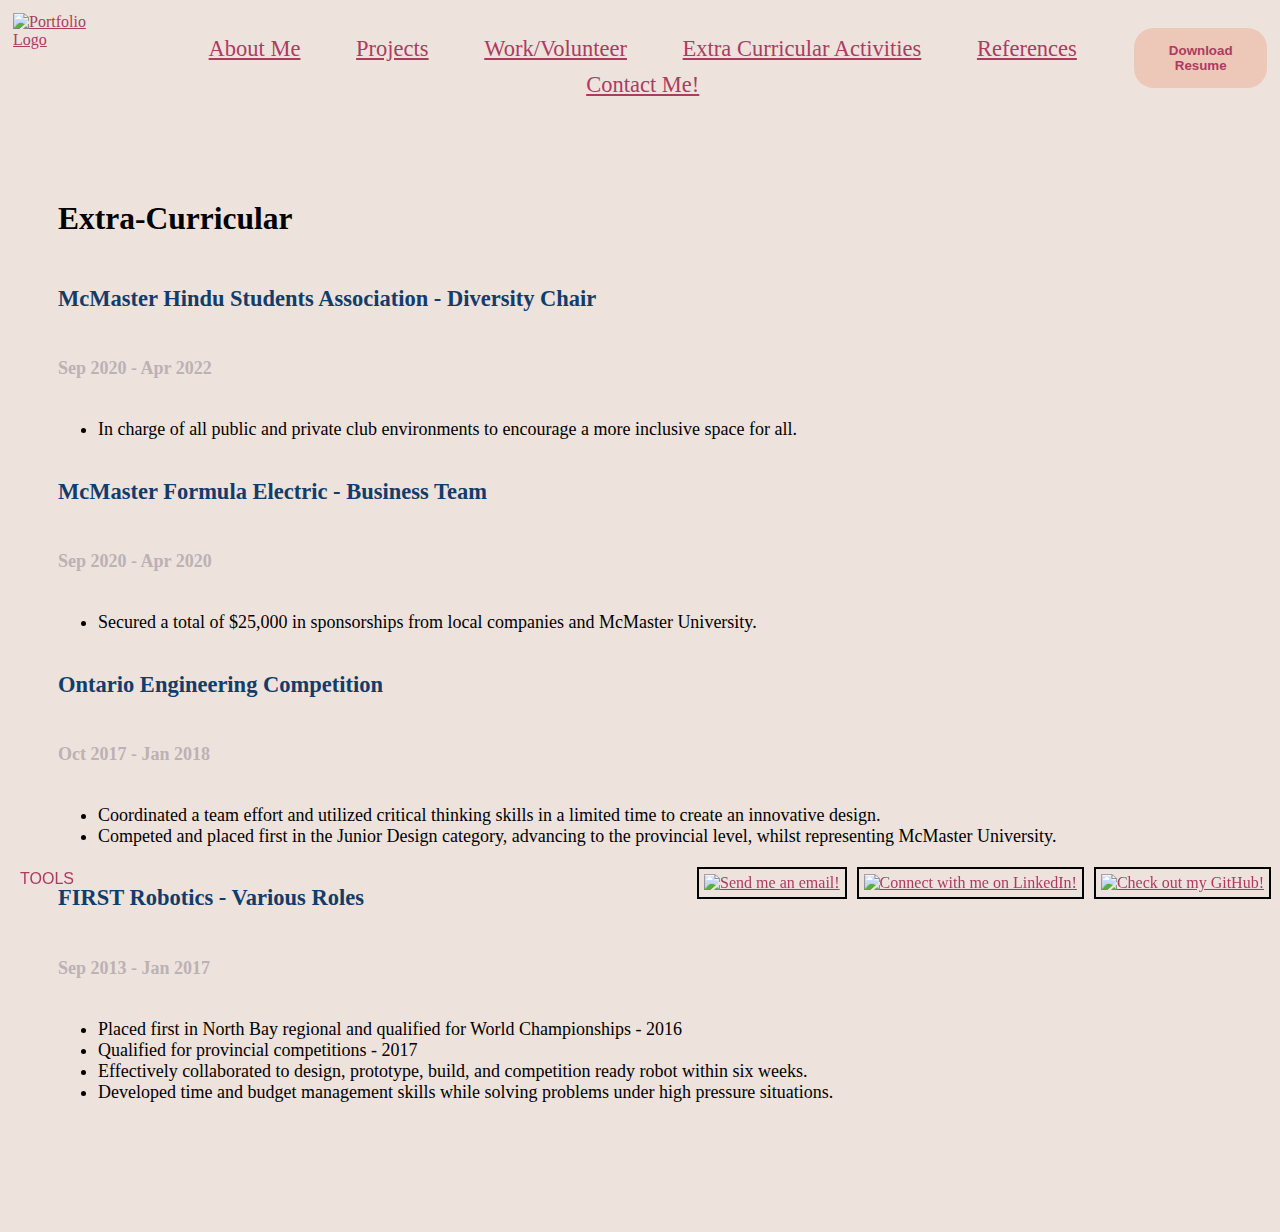
==== Clubs.html @ 68bcbb92 "Add files via upload" ====
<!DOCTYPE html>
<html lang="en">
<head>
    <meta charset="UTF-8">
    <title>Extra Curricular</title>
    <link href="Stylesheet.css" rel="stylesheet" type="text/css">
    <script type="text/javascript" src="https://code.jquery.com/jquery-3.2.1.js"></script>
</head>

<header>
    <div class="topnav">
        <a href="Home.html" id="logo-link"><img alt="Portfolio Logo" id="logo" src="images/Logo.png"></a>
        <ul class="nav-links">
            <li><a href="Home.html">About Me</a></li>
            <li><a href="Projects.html">Projects</a></li>
            <li><a href="Work.html">Work/Volunteer</a></li>
            <li><a href="Clubs.html">Extra Curricular Activities</a></li>
            <li><a href="References.html">References</a></li>
            <li><a href="Contact.html">Contact Me!</a></li>
        </ul>
        <div class="topnav-right">
            <a download href="documents/Mumuxu_Resume_2022.pdf">
                <button id="download-resume-btn">Download Resume</button>
            </a>
        </div>
    </div>
</header>

<body>
<div class="container-clubs">
    <h2>Extra-Curricular</h2>

    <h3 class="activityTitle">McMaster Hindu Students Association - Diversity Chair</h3>
    <h4 class="date">Sep 2020 - Apr 2022</h4>
    <ul>
        <li>In charge of all public and private club environments to encourage a more inclusive space for all.</li>
    </ul>

    <h3 class="activityTitle">McMaster Formula Electric - Business Team</h3>
    <h4 class="date">Sep 2020 - Apr 2020</h4>
    <ul>
        <li>Secured a total of $25,000 in sponsorships from local companies and McMaster University.</li>
    </ul>

    <h3 class="activityTitle">Ontario Engineering Competition</h3>
    <h4 class="date">Oct 2017 - Jan 2018</h4>
    <ul>
        <li>Coordinated a team effort and utilized critical thinking skills in a limited time to create an innovative
            design.
        </li>
        <li>Competed and placed first in the Junior Design category, advancing to the provincial level, whilst
            representing
            McMaster University.
        </li>
    </ul>

    <h3 class="activityTitle">FIRST Robotics - Various Roles</h3>
    <h4 class="date">Sep 2013 - Jan 2017</h4>
    <ul>
        <li>Placed first in North Bay regional and qualified for World Championships - 2016</li>
        <li>Qualified for provincial competitions - 2017</li>
        <li>Effectively collaborated to design, prototype, build, and competition ready robot within six weeks.</li>
        <li>Developed time and budget management skills while solving problems under high pressure situations.</li>
    </ul>
</div>

<div class="tools">
    <div class="label">Tools</div>
    <div class="spacer"></div>
    <div class="tools-item"><span onclick="scrollTop()">Scroll to top</span></div>
    <div class="tools-item"><span onclick="theme()">Surprise!</span></div>
    <div class="tools-item"><span onclick="search()">Search</span></div>
    <div class="tools-item"><label for="key"></label><input id="key" placeholder="Search..."></div>
</div>

<script src="unit5-tools.js"></script>

</body>

<div class="bottomnav">
    <a href="mailto: mumuxu1101@gmail.com"><img alt="Send me an email!" class="icon" height="50"
                                                src="images/email_black_24dp.svg"
                                                width="50"></a>
    <a href="https://www.linkedin.com/in/mumuxu-shah-0a2991149/"><img alt="Connect with me on LinkedIn!"
                                                                      class="icon"
                                                                      height="50" src="images/linked-in-icon-2.jpg"
                                                                      width="50"></a>
    <a href="https://github.com/mumuxus"><img alt="Check out my GitHub!" class="icon" height="50"
                                              src="images/github_logo.jpg"
                                              width="70"></a>
</div>
</html>
---- Stylesheet.css ----
/*Color themes referenced from: https://visme.co/blog/website-color-schemes/ Made by various creators*/
:root {
    --background-color-1: #EEE2DC;
    --background-color-2: #EDC7B7;
    --contrast-color: #BAB2B5;
    --color-1: #AC3B61;
    --color-2: #123C69;
}

.theme-1 {
    --background-color-1: #EAE7DC;
    --background-color-2: #D8C3A5;
    --contrast-color: #8E8D8A;
    --color-1: #E98074;
    --color-2: #E85A4F;
}

.theme-2 {
    --background-color-1: #88BDBC;
    --background-color-2: #254E58;
    --contrast-color: #112D32;
    --color-1: #4F4A41;
    --color-2: #6E6658;
}

.theme-3 {
    --background-color-1: #F7F9FB;
    --background-color-2: #8FC1E3;
    --contrast-color: #667864;
    --color-1: #5085A5;
    --color-2: #31708E;
}

.theme-4 {
    --background-color-1: #F172A1;
    --background-color-2: #E64398;
    --contrast-color: #A1CED1;
    --color-1: #F0EBF4;
    --color-2: #B39BC8;
}

.theme-5 {
    --background-color-1: #FBE8A6;
    --background-color-2: #F4976C;
    --contrast-color: #303C6C;
    --color-1: #B4DFE5;
    --color-2: #D2FDFF;
}

.theme-6 {
    --background-color-1: #3B8BEB;
    --background-color-2: #B23850;
    --contrast-color: #E7E3D4;
    --color-1: #C4DBF6;
    --color-2: #8590AA;
}

/*---------------------General Stylesheet For All Pages-------------------------------------------*/
body {
    background-color: var(--background-color-1);
    height: 100%;
    overflow: auto;
}

/* Changing the link attribute using a pseudo-selector to turn a different color after a link
is clicked. Normally this would happen anyway but we are changing it to fit our color scheme */
a:link {
    color: var(--color-1);
}

a:visited {
    color: var(--color-2);
}

/* In this next part we create the css styling for the upper and bottom navigation bars.*/
#logo {
    height: 130px;
    width: auto;
    padding: 5px;
}

.topnav {
    /*position: sticky;*/
    /*top: 0;*/
    display: flex; /*Wherever possible we try to use a flexbox to make our page more responsive*/
    justify-content: space-between;
    align-content: center;
    min-width: 100vh;
}

.nav-links {
    list-style: none;
    color: var(--color-1);
    text-align: center;
    font-size: 2.5vh; /*Similarly we try and stick to vh for text sizing because it is responsive to different screen sizes*/
}

.nav-links li {
    display: inline-block;
    padding: 5px 25px;
}

.nav-links li a {
    transition: all 0.3s ease 0s;
    color: var(--color-1);
}

/*Here we incorporate our first animation to change the color and font-weight of our nav links upon the hover of a user's mouse*/
.nav-links li a:hover {
    color: var(--color-2);
    font-weight: bold;
}

#download-resume-btn {
    padding: 15px 15px;
    margin: 20px 5px;
    /*background-color: rgba(237, 199, 183, 1); !*we use the rgba option here so we can control the opacity of our color for more hover animations*!*/
    background-color: var(--background-color-2);
    color: var(--color-1); /*we had a set color scheme for this site and we decorate every element according to that*/
    font-weight: bold;
    border: none;
    border-radius: 20px;
    cursor: pointer;
    transition: all 0.25s ease 0s;
}

#download-resume-btn:hover {
    /*background-color: rgba(237, 199, 183, 0.6);*/
    background-color: var(--background-color-1);
    color: var(--color-2);
    text-decoration-line: underline;
    font-weight: bolder;
    font-size: medium;
}

.bottomnav {
    position: sticky;
    bottom: 0;
    display: flex;
    justify-content: flex-end;
    gap: 8px;
    width: 100%;
    /*min-width: 100vh;*/
    /*float: right;*/
}

.icon {
    border: 2px solid black;
    padding: 5px;
    margin: 1px;
}

.icon:hover {
    background-color: var(--background-color-2);
    border: none;
}

/* Code Reference for Folding Menu: https://codepen.io/animatedcreativity/pen/wOqBQr?editors=0100 By: Animated Creativity*/
.tools { /*style for parent div of tools menu does nothing to effect transitions*/
    text-transform: uppercase;
    font-family: 'Lato', sans-serif;
    color: var(--color-1);
    display: inline-block;
    cursor: pointer;
    cursor-events: none;
    position: sticky;
    bottom: 10px;
    left: 20px;
}

.tools:hover {
    cursor-events: all; /*basically is just changing the cursor when hovered over the span TOOlS*/
}

.label {
    display: inline-block;
    cursor: pointer;
    cursor-events: all;
}

.label:hover {
    color: var(--color-2);
}

.spacer { /*styling for the line, this is when animations start*/
    display: inline-block;
    width: 80px;
    margin: 0 15px;
    vertical-align: middle;
    cursor: pointer;
    position: relative;
}

.spacer:before {
    content: "";
    position: absolute;
    border-bottom: 1px solid var(--contrast-color);
    height: 1px;
    width: 0%;
    transition: width 0.25s ease;
    transition-delay: 7s;
}

.tools-item {
    position: relative;
    display: inline-block;
    margin-right: 30px;
    top: 10px;
    opacity: 0;
    transition: opacity 0.8s ease, top 0.8s ease;
    transition-delay: 7s;
}

.tools span {
    transition: color 0.5s ease;
    transition-delay: 0s;
}

.tools-item:hover span {
    color: var(--color-2);
    transition-delay: 0s;
}

.tools:hover .spacer:before {
    width: 100%;
    transition-delay: 0s;
}

.tools:hover .tools-item {
    opacity: 1;
    top: 0px;
    transition-delay: 0s;
}

/*---------------------Home.html Stylesheet-----------------------------------------------*/
.container-home {
    display: flex;
    align-items: center;
    justify-content: space-evenly;
    flex-direction: row;
    text-align: center;
    min-height: 70vh;
    min-width: 100vh;
    padding: 25px;
}

#portrait {
    width: 485px;
    max-width: 100%;
    height: auto;

    order: 1;
    flex: 1 1 initial;
}

#intro {
    max-width: 500px;
    overflow: auto;
    text-align: center;
    font-size: 2.25vh;
    font-family: sans-serif;

    order: 2;
    flex: 1 1 initial;
}

#hiMessage_span {
    /*color: darkgoldenrod;*/
    color: var(--color-2);
    font-weight: bold;
    transition: all 0.4s ease 0.2s;
}

#hiMessage_span:Hover {
    color: var(--contrast-color);
    text-decoration-line: underline;
}

/*---------------------Projects.html Stylesheet-------------------------------------------*/
.container-proj1 {
    margin: 20px 50px;
    display: grid; /*Since our project page has a more complex layout we style the different project blocks using Grid*/
    grid-template-columns: 400px 900px;
    grid-template-rows: 100px 480px 50px;
    grid-template-areas:
    "title slides"
    "body slides"
    "switch slides";
}

#proj1-title {
    color: var(--color-2);
    grid-area: title;

}

.container-proj1 p {
    grid-area: body;
    text-align: justify;
    font-size: 1.7vh;
    font-stretch: expanded;
    font-family: sans-serif;
}

#btn-proj1 {
    grid-area: switch; /*we added two selectors to this element, one to style it with the rest of the page buttons and the other to position this specific button in its grid*/
}

.download-btn {
    padding: 15px 15px;
    /*background-color: rgba(234, 187, 172, 1);*/
    background-color: var(--background-color-2);
    color: var(--color-2);
    font-weight: bold;
    border: none;
    border-radius: 15px;
    cursor: pointer;
    transition: all 0.2s ease 0.1s;
}

.download-btn:hover {
    background-color: var(--background-color-1);
    color: var(--color-1);
    text-decoration-line: underline;
    font-weight: bolder;
    font-size: medium;
}

/*Here we build our first and only fully css slideshow, the rest will be made using Javascript*/
.container-proj1-slides {
    grid-area: slides;
    width: 100vh;
    height: 60vh;
    overflow: hidden;
    padding: 10px 100px;
}

.slide-1-img {
    width: 60%;
    height: 100%;
}

.slideshow-navbar-1 {
    position: absolute;
    bottom: 160px;
    left: 50%;
    display: flex;
}

.bar1 {
    width: 50px;
    height: 10px;
    border: 2px solid #000;
    margin: 6px;
    cursor: pointer;
    transition: 0.1s;
}

.bar1:hover {
    border: 3px solid #000;
    background-color: var(--color-1);
}

input[name="r1"] {
    position: absolute;
    visibility: hidden;
}

.slides-1 {
    width: 500%;
    height: 100%;
    display: flex;
}

.slide-1 {
    width: 20%;
    transition: 0.6s;
}

/*.slide-1 img{*/
/*    width: 120%;*/
/*    height: 100%;*/
/*}*/
.slide-1 iframe {
    width: 80%;
    height: 100%;
}

#r1-1:checked ~ .s1 {
    margin-left: 3%;
}

#r1-2:checked ~ .s1 {
    margin-left: -17%;
}

#r1-3:checked ~ .s1 {
    margin-left: -35%
}

#r1-4:checked ~ .s1 {
    margin-left: -55%;
}

#r1-5:checked ~ .s1 {
    margin-left: -75%;
}


.container-proj2 {
    margin: 60px 50px;
    display: grid;
    grid-template-columns: 400px 900px;
    grid-template-rows: 100px 480px 50px;
    grid-template-areas:
    "title-writing title-code"
    "body slides"
    "switch slides";
}

#proj2-title {
    color: var(--color-2);
    grid-area: title-writing;
}

.container-proj2 p {
    grid-area: body;
    text-align: justify;
    font-size: 2vh;
    /*font-stretch: expanded;*/
    font-family: sans-serif;
}

#btn-proj2 {
    grid-area: switch;
}

#proj2-code-title {
    grid-area: title-code;
    margin: 0 50px;
    padding: 21px;
}

#proj2-code {
    grid-area: slides;
    margin: 0 100px;
    width: 100%;
}

.proj2-code-title-rest {
    display: none; /*Because we aren't building these slideshows right now we remove the secondary slides from the page entirely.*/
}

.proj2-code-rest {
    display: none; /*As mentioned we will add them back in a future unit*/
}


.container-proj3 {
    margin: 80px 50px;
    display: grid;
    grid-template-columns: 400px 425px 425px;
    grid-template-rows: 50px 700px;
    grid-template-areas:
    "title-writing nav-prev nav-next"
    "body slides slides";
}

#proj3-title {
    color: var(--color-2);
    grid-area: title-writing;
}

.container-proj3 p {
    grid-area: body;
    text-align: justify;
    font-size: 2vh;
    font-stretch: expanded;
    font-family: sans-serif;
}

.proj3-carousel {
    grid-area: slides;
    margin: 0 100px;
}

/*this likely won't fit into your layout*/
.prev {
    grid-area: nav-next;
    translate: 80px;
    /*font-weight: 700;*/

}

.next {
    grid-area: nav-next;
    translate: 900px -25px;

}

.nav-btn {
    /*background: rgba(237, 199, 183, 0.55);*/
    background: var(--background-color-2);
    /*color: #EDC7B7;*/
    cursor: pointer;
    font-size: 32px;
    border-radius: 50%;
    width: 30px;
    height: 30px;
    padding: 8px;
    margin: 0;
    border: 3px;
    box-shadow: 2px 2px 10px rgba(0, 0, 0, 0.4);
}

.nav-btn:hover {
    /*background: rgba(237, 199, 183, 1);*/
    background: var(--background-color-1);
}

.proj3-carousel {
    transition: all 0.3s ease;
}

.proj3-carousel pre {
    width: 850px;
    height: 500px;
    overflow: auto;
    transition: all 0.3s ease;
}

.caption {
    position: absolute;
    bottom: 0;
    width: 100%;
    display: flex;
    font-size: 20px;
    justify-content: center;
    align-items: center;
    color: rgb(255, 255, 255);
    background: rgba(0, 0, 0, 0.3);
    height: 35px;
}

.item {
    position: absolute;
    display: none;
}

.main {
    display: block;
}

/*---------------------Work.html Stylesheet-------------------------------------------*/
.container-work {
    display: flex;
    flex-direction: column;
    flex-wrap: wrap;
    justify-content: space-evenly;
    align-items: flex-start;

    min-width: fit-content;
    min-height: 75.5vh;
    padding-left: 50px;
}

.container-work h2 {
    font-weight: bolder;
    font-size: 3.5vh;
}

.activityTitle {
    font-size: 2.5vh;
    font-weight: bold;
    color: var(--color-2);
}

.date {
    font-size: 2vh;
    color: var(--contrast-color);
}

.container-work li {
    font-size: 2vh;
}

/*---------------------Clubs.html Stylesheet-------------------------------------------*/
.container-clubs {
    display: flex;
    flex-direction: column;
    flex-wrap: wrap;
    justify-content: space-around;
    align-items: flex-start;

    min-width: 100vh;
    min-height: 100vh;
    padding: 50px;
}

.container-clubs h2 {
    font-weight: bolder;
    font-size: 3.5vh;
}

.container-clubs li {
    font-size: 2vh;
}

/*----------------------------------References.html Stylesheet--------------------------------------*/
.container-references {
    display: flex;
    justify-content: space-evenly;
    align-items: center;
}

.container-references h2 {
    color: var(--color-2);
    font-size: 3vh;
    font-family: Arial, serif;
    font-weight: bold;
    text-decoration-line: underline;
}

/*----------------------------------Contact.html Stylesheet--------------------------------------*/
.container-contact {
    display: flex;
    align-items: center;
    justify-content: center;
    flex-direction: column;
    text-align: center;
    min-height: 75vh;
    min-width: 65vh;
}

input[type=text] {
    width: 100%;
    padding: 15px;
    margin: 10px 5px;
}

.container-contact h2 {
    color: var(--color-2);
    font-size: 3vh;
    font-weight: bold;
    font-family: Georgia, serif;
}
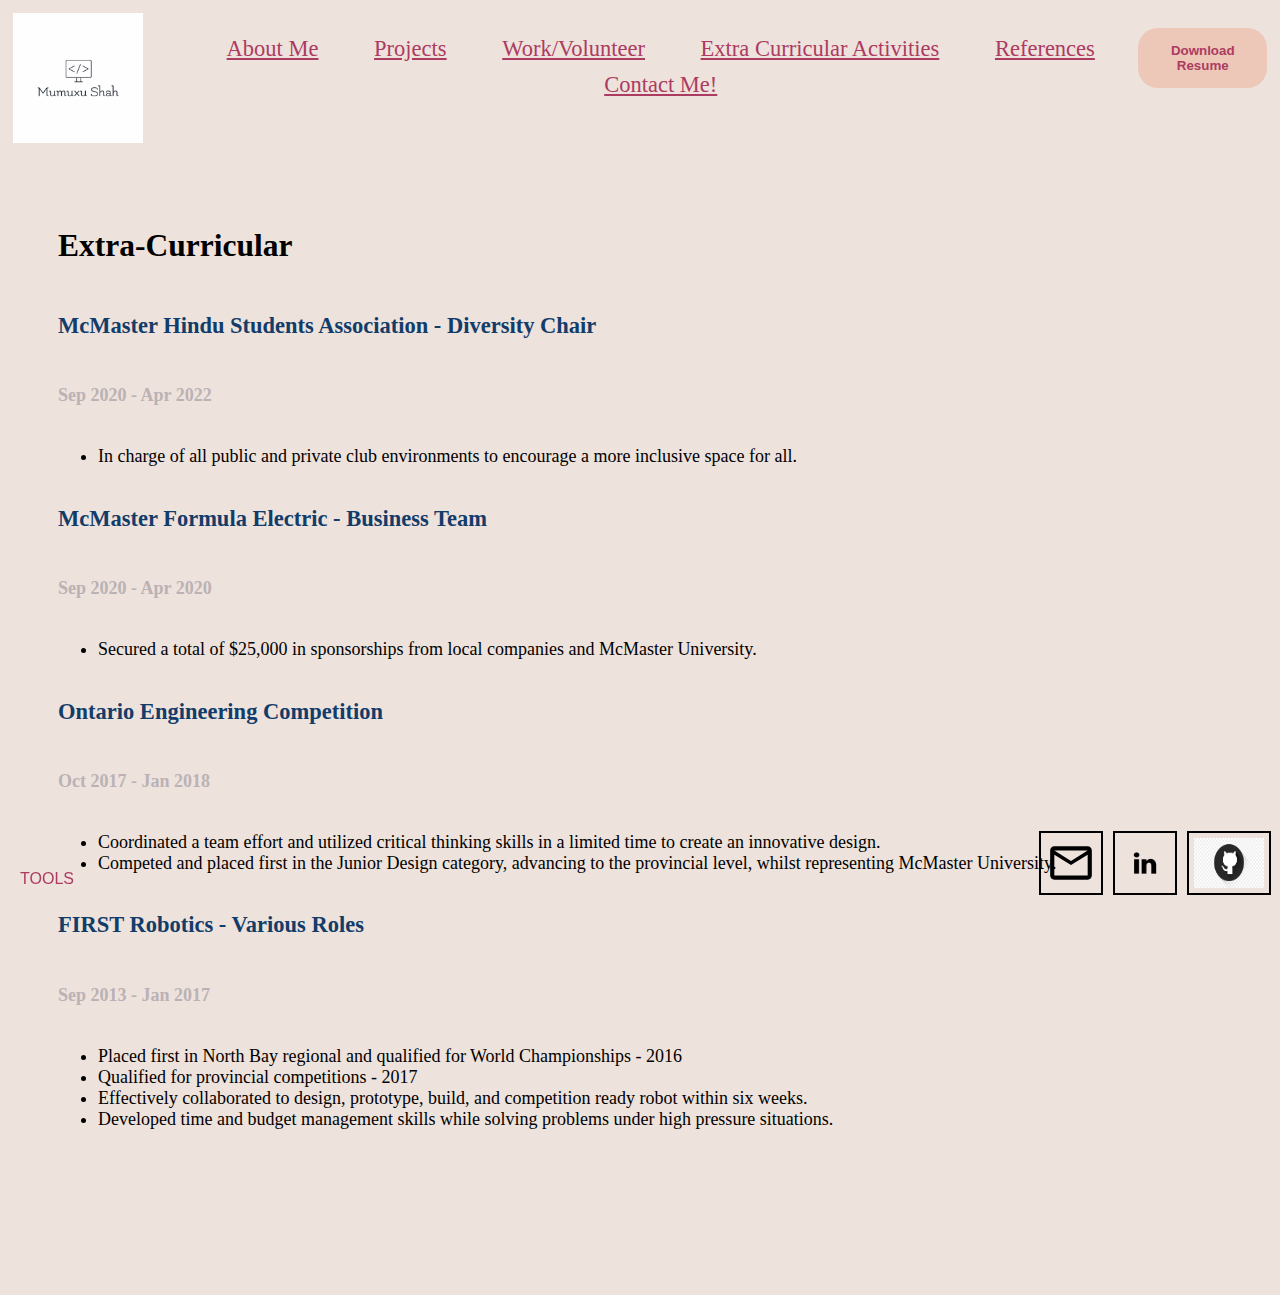
==== commit 87816224: "Update Clubs.html" ====
--- a/Clubs.html
+++ b/Clubs.html
@@ -9,9 +9,9 @@
 
 <header>
     <div class="topnav">
-        <a href="Home.html" id="logo-link"><img alt="Portfolio Logo" id="logo" src="images/Logo.png"></a>
+        <a href="index.html" id="logo-link"><img alt="Portfolio Logo" id="logo" src="images/Logo.png"></a>
         <ul class="nav-links">
-            <li><a href="Home.html">About Me</a></li>
+            <li><a href="index.html">About Me</a></li>
             <li><a href="Projects.html">Projects</a></li>
             <li><a href="Work.html">Work/Volunteer</a></li>
             <li><a href="Clubs.html">Extra Curricular Activities</a></li>
@@ -89,4 +89,4 @@
                                               src="images/github_logo.jpg"
                                               width="70"></a>
 </div>
-</html>+</html>
